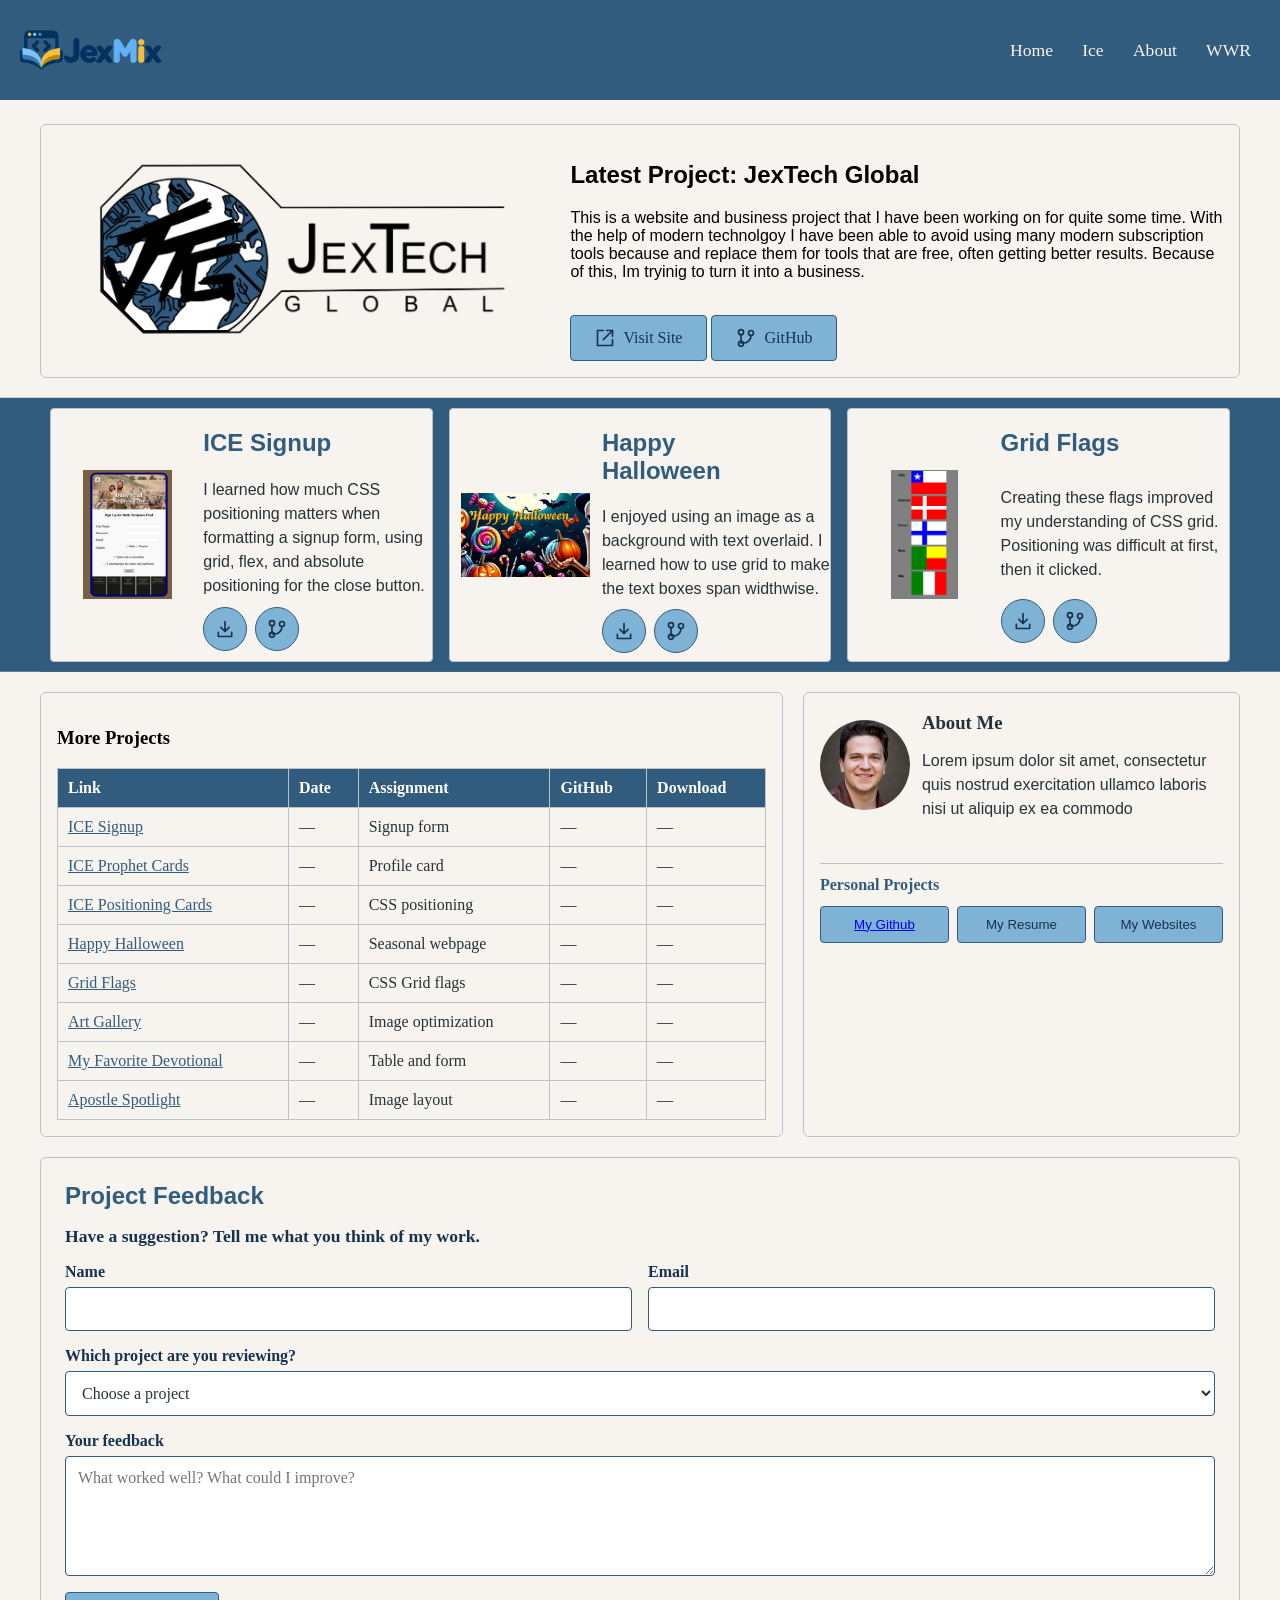
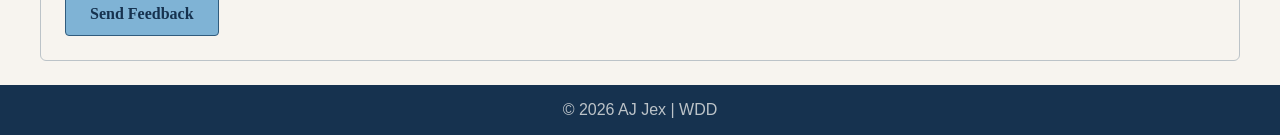
==== Portfolio/index.html @ 5627286b "Prepare WDD130 site for GitHub Pages" ====
<!DOCTYPE html>
<html>
    <head>
        <meta charset="UTF-8">
         <link rel="stylesheet" href="./styles/style.css">
        <Title>JexMix - Portfolio</Title>
    </head>
    <body>
        <header>
            <img class="logo" src="./images/jexmix-logo.png">
            <nav>
                <ul>
                    <li><a href="index.html">Home</a></li>
                    <li><a href="ice.html">Ice</a></li>
                    <li><a href="index.html#about">About</a></li>
                    <li><a href="../WWR-U1/wwr/index.html">WWR</a></li>
                </ul>
            </nav>
        </header>
        <main>
            <div class="hero latest-project">
                <div class="project-logo">
                    <img src="./images/jextechglobal-logo.png" alt="JexTech Global logo">
                    <img class="logo-wordmark" src="./images/jextechglobal-logo.png" alt="" aria-hidden="true">
                </div>
                    <aside>
                        <h1>Latest Project: JexTech Global</h1>
                        <p>This is a website and business project that I have been working on for quite some time. With the help of modern technolgoy I have been able to avoid using many modern subscription tools because and replace them for tools that are free, often getting better results. Because of this, Im tryinig to turn it into a business.</p>
                        <br>
                    <a class="github-btn site-btn" href="https://jextechglobal.com/" target="_blank" rel="noopener">
                        <svg viewBox="0 0 24 24" aria-hidden="true">
                            <path d="M14 3h7v7"/>
                            <path d="M21 3 10 14"/>
                            <path d="M10 3H3v18h18v-7"/>
                        </svg>
                        <span>Visit Site</span>
                    </a>

                    <button class="github-btn" type="button">
                        <svg viewBox="0 0 24 24" aria-hidden="true">
                            <circle cx="6" cy="5" r="3"/>
                            <circle cx="18" cy="6" r="3"/>
                            <circle cx="6" cy="19" r="3"/>
                            <path d="M6 8v8m12-7a9 9 0 0 1-9 9H6"/>
                        </svg>
                        <span>GitHub</span>
                    </button>                
                </aside>
            </div>
            <div class="carousel">
                <section>
                    <img src="../ice/signup/demo/image.png" alt="Preview of my ICE signup form">
                    <h2>ICE Signup</h2>
                    <p>I learned how much CSS positioning matters when formatting a signup form, using grid, flex, and absolute positioning for the close button.</p>
                    <div class="card-actions">
                        <button type="button" aria-label="Download project">
                            <svg viewBox="0 0 24 24" aria-hidden="true">
                                <path d="M12 3v12m-5-5 5 5 5-5"/>
                                <path d="M4 16v5h16v-5"/>
                            </svg>
                        </button>                  
                        <button type="button" aria-label="View project on GitHub">
                            <svg viewBox="0 0 24 24" aria-hidden="true">
                                <circle cx="6" cy="5" r="3"/>
                                <circle cx="18" cy="6" r="3"/>
                                <circle cx="6" cy="19" r="3"/>
                                <path d="M6 8v8m12-7a9 9 0 0 1-9 9H6"/>
                            </svg>
                        </button>
                    </div>
                </section>
                <section>
                    <img src="../ice/halloween/demo/image.png" alt="Preview of my ICE Halloween project">
                    <h2>Happy Halloween</h2>
                    <p>I enjoyed using an image as a background with text overlaid. I learned how to use grid to make the text boxes span widthwise.</p>
                    <div class="card-actions">
                        <button type="button" aria-label="Download project">
                            <svg viewBox="0 0 24 24" aria-hidden="true">
                                <path d="M12 3v12m-5-5 5 5 5-5"/>
                                <path d="M4 16v5h16v-5"/>
                            </svg>
                        </button>                  
                        <button type="button" aria-label="View project on GitHub">
                            <svg viewBox="0 0 24 24" aria-hidden="true">
                                <circle cx="6" cy="5" r="3"/>
                                 <circle cx="18" cy="6" r="3"/>
                                <circle cx="6" cy="19" r="3"/>
                                <path d="M6 8v8m12-7a9 9 0 0 1-9 9H6"/>
                            </svg>
                        </button>
                    </div>
                </section>
                <section>
                    <img src="../ice/grid_flags/demo/image.png" alt="Preview of my ICE grid flags project">
                    <h2>Grid Flags</h2>
                    <p>Creating these flags improved my understanding of CSS grid. Positioning was difficult at first, then it clicked.</p>
                    <div class="card-actions">
                        <button type="button" aria-label="Download project">
                            <svg viewBox="0 0 24 24" aria-hidden="true">
                                <path d="M12 3v12m-5-5 5 5 5-5"/>
                                <path d="M4 16v5h16v-5"/>
                            </svg>
                        </button>                  
                        <button type="button" aria-label="View project on GitHub">
                            <svg viewBox="0 0 24 24" aria-hidden="true">
                                <circle cx="6" cy="5" r="3"/>
                                <circle cx="18" cy="6" r="3"/>
                                <circle cx="6" cy="19" r="3"/>
                                <path d="M6 8v8m12-7a9 9 0 0 1-9 9H6"/>
                            </svg>
                        </button>
                    </div>
                </section>
            </div>
            <div class="table">
                <h3>More Projects</h3>

                <table>
                    <thead>
                        <tr>
                            <th scope="col">Link</th>
                            <th scope="col">Date</th>
                            <th scope="col">Assignment</th>
                            <th scope="col">GitHub</th>
                            <th scope="col">Download</th>
                        </tr>
                    </thead>

                    <tbody>
                        <tr>
                            <td><a href="ice.html#signup">ICE Signup</a></td>
                            <td title="Date not recorded">&mdash;</td>
                            <td>Signup form</td>
                            <td title="GitHub link not added yet">&mdash;</td>
                            <td title="Download not added yet">&mdash;</td>
                        </tr>
                        <tr>
                            <td><a href="ice.html#prophet-cards">ICE Prophet Cards</a></td>
                            <td title="Date not recorded">&mdash;</td>
                            <td>Profile card</td>
                            <td title="GitHub link not added yet">&mdash;</td>
                            <td title="Download not added yet">&mdash;</td>
                        </tr>
                        <tr>
                            <td><a href="ice.html#positioning">ICE Positioning Cards</a></td>
                            <td title="Date not recorded">&mdash;</td>
                            <td>CSS positioning</td>
                            <td title="GitHub link not added yet">&mdash;</td>
                            <td title="Download not added yet">&mdash;</td>
                        </tr>
                        <tr>
                            <td><a href="ice.html#halloween">Happy Halloween</a></td>
                            <td title="Date not recorded">&mdash;</td>
                            <td>Seasonal webpage</td>
                            <td title="GitHub link not added yet">&mdash;</td>
                            <td title="Download not added yet">&mdash;</td>
                        </tr>
                        <tr>
                            <td><a href="ice.html#grid-flags">Grid Flags</a></td>
                            <td title="Date not recorded">&mdash;</td>
                            <td>CSS Grid flags</td>
                            <td title="GitHub link not added yet">&mdash;</td>
                            <td title="Download not added yet">&mdash;</td>
                        </tr>
                        <tr>
                            <td><a href="ice.html#gallery">Art Gallery</a></td>
                            <td title="Date not recorded">&mdash;</td>
                            <td>Image optimization</td>
                            <td title="GitHub link not added yet">&mdash;</td>
                            <td title="Download not added yet">&mdash;</td>
                        </tr>
                        <tr>
                            <td><a href="ice.html#favorite-devo">My Favorite Devotional</a></td>
                            <td title="Date not recorded">&mdash;</td>
                            <td>Table and form</td>
                            <td title="GitHub link not added yet">&mdash;</td>
                            <td title="Download not added yet">&mdash;</td>
                        </tr>
                        <tr>
                            <td><a href="ice.html#apostle-spotlight">Apostle Spotlight</a></td>
                            <td title="Date not recorded">&mdash;</td>
                            <td>Image layout</td>
                            <td title="GitHub link not added yet">&mdash;</td>
                            <td title="Download not added yet">&mdash;</td>
                        </tr>
                    </tbody>
                </table>
            </div>
            <div class="about" id="about">
                <img id="profile" src="./images/aj-headshot-full.png">
                <h3>About Me</h3>
                <p>Lorem ipsum dolor sit amet, consectetur quis nostrud exercitation ullamco laboris nisi ut aliquip ex ea commodo</p>
                <br>
                <section>
                    <h4>Personal Projects</h4>
                    <button><a href="https://github.com/ArtieJames99">My Github</a></button>
                    <button>My Resume</button>
                    <button>My Websites</button>
                </section>
            </div>
            <form class="feedback-form">
                <h2>Project Feedback</h2>
                <h5>Have a suggestion? Tell me what you think of my work.</h5> <br>

                <div class="form-field">
                    <label for="visitor-name">Name</label>
                    <input
                        type="text"
                        id="visitor-name"
                        name="visitor-name"
                        autocomplete="name"
                        required>
                </div>

                <div class="form-field">
                    <label for="visitor-email">Email</label>
                    <input
                        type="email"
                        id="visitor-email"
                        name="visitor-email"
                        autocomplete="email"
                        required>
                </div>

                <div class="form-field full-width">
                    <label for="project">Which project are you reviewing?</label>
                    <select id="project" name="project" required>
                        <option value="">Choose a project</option>
                        <option value="wwr">White Water Rafting</option>
                        <option value="ice">ICE Challenge</option>
                        <option value="portfolio">My Portfolio</option>
                    </select>
                </div>

                <div class="form-field full-width">
                    <label for="feedback">Your feedback</label>
                    <textarea
                        id="feedback"
                        name="feedback"
                        rows="5"
                        placeholder="What worked well? What could I improve?"
                        required></textarea>
                </div>

                <button type="submit">Send Feedback</button>
            </form>
        </main>
    </body>
    <footer>
        <img class="logo" href="./images/jexmix-logo.png">
        <p>© 2026 AJ Jex | WDD </p>
    </footer>
</html>
---- Portfolio/styles/style.css ----
body {
    background-color: #f7f4ef;
    margin:0
}

header {
    width: 100%;
    height: 100px;
    background-color:#315c7d;
    /* background-image: linear-gradient(to bottom right, #4a90e2, #16324f); */
    display: flex;
    justify-content: space-between;
    align-items: center;

}

header nav ul{
    display:flex;
    gap: 1.2em;
    list-style-type: none;
    float: right;
    margin-right: 1.5em;
    color: #f7f4ef;
}

header .logo {
    max-width: 150px;
    margin: 15px;
    
}

nav li {
    margin: 5px;
    font-size: 1.1em;
}

nav li:hover {
    color: #f2c14e;
}

header nav a {
    color: inherit;
    text-decoration: none;
}

header nav a:focus-visible {
    color: #f2c14e;
    outline: 2px solid #f2c14e;
    outline-offset: 4px;
}

main {
    display: grid;
    grid-template-columns: minmax(0, 1.7fr) minmax(0, 1fr);
    gap: 20px;
    max-width: 1200px;
    margin: 24px auto;
    padding: 0 24px;
    
}

.ice-page .ice-preview {
    position: relative;
    min-width: 0;
    margin-block: 8px;
}

.ice-page .ice-preview img {
    position: absolute;
    inset: 0;
    width: 100%;
    height: 100%;
    object-fit: contain;
    aspect-ratio: auto;
    background: transparent;
}
.download-btn,
.github-btn {
    display: inline-flex;
    align-items: center;
    justify-content: center;
    gap: 8px;
    padding: 12px 24px;
    font: inherit;
    background-color: #7fb3d5;
    color: #16324f;
    border: 1px solid #315c7d;
    border-radius: 4px;
    cursor: pointer;
}

.download-btn svg,
.github-btn svg {
    width: 20px;
    height: 20px;
    flex-shrink: 0;
    fill: none;
    stroke: currentColor;
    stroke-width: 2;
    stroke-linecap: round;
    stroke-linejoin: round;
}

.download-btn:hover,
.github-btn:hover {
    background-color: #f2c14e;
}

.download-btn:focus-visible,
.github-btn:focus-visible {
    outline: 3px solid #16324f;
}

h1 {
    font-family: "Space Grotesk", "Helvetica Neue", Arial, sans-serif;
}

h2 {
    color: #315c7d;
    font-family: "Space Grotesk", "Helvetica Neue", Arial, sans-serif;
}

p {
    font-family: 'inter', sans-serif;
}

.hero,
.carousel {
    grid-column: 1 / -1;
}

.hero {
    display: grid;
    grid-template-columns: minmax(0, 3fr) minmax(0, 4fr);
    gap: 24px;
    padding: 16px;
    background-color: #f7f4ef;
    border: 1px solid #bcc3c8;
    border-radius: 6px;
}

.hero img {
    grid-column: 1;
    grid-row: 1 / 4;
    place-self: center;
    width: 85%;
    aspect-ratio: 1;
    background-color: gray; 
}

.carousel {
    display: grid;
    grid-template-columns: repeat(3, minmax(0, 1fr));
    gap: 16px;
    padding: 10px;
    background-color: #315c7d;
    box-shadow: 0 0 0 100vmax #315c7d;
    clip-path: inset(0 -100vmax);
}

.carousel section {
    background-color: #f7f4ef;
    border: 1px solid #bcc3c8;
    border-radius: 4px;
    display: grid;
    grid-template-columns: 2fr 2fr 1fr;
}

.carousel section img {
    grid-column: 1;
    grid-row: 1 / 4;
    place-self: center;
    width: 85%;
    aspect-ratio: 1;
    object-fit: contain;
}

.carousel section h2 {
    grid-column: 2;
}

.carousel section p {
    grid-column: 2 / 4;
    margin: 0;
    color: #263238;
    line-height: 1.5;
}

.carousel .card-actions {
    grid-column: 2 / -1;
    display: flex;
    gap: 8px;
    padding: 8px 0;
}

.carousel .card-actions button {
    display: inline-flex;
    align-items: center;
    justify-content: center;
    width: 44px;
    height: 44px;
    padding: 0;
    border: 1px solid #315c7d;
    border-radius: 50%;
    background-color: #7fb3d5;
    color: #16324f;
    cursor: pointer;
}

.carousel .card-actions svg {
    width: 20px;
    height: 20px;
    fill: none;
    stroke: currentColor;
    stroke-width: 2;
    stroke-linecap: round;
    stroke-linejoin: round;
}

.carousel .card-actions button:hover {
    background-color: #f2c14e;
}

.carousel .card-actions button:focus-visible {
    outline: 3px solid #16324f;
    outline-offset: 3px;
}
.hero img {
    width: 30%;

}

/* table section */
.table {
    margin: 0;
    grid-column: 1 / 2;
    min-width: 0;
    overflow-x: auto;
    padding: 16px;
    background-color: #f7f4ef;
    border: 1px solid #bcc3c8;
    border-radius: 6px;
}

.table h2 {
    margin: 0 0 16px;
    color: #16324f;
}

.table table {
    width: 100%;
    border-collapse: collapse;
    color: #263238;
}

.table th,
.table td {
    padding: 10px;
    text-align: left;
    border: 1px solid #bcc3c8;
}

.table th {
    background-color: #315c7d;
    color: white;
}

.table tbody tr:nth-child(even) {
    background-color: #f7f4ef;
}

.table a {
    color: #315c7d;
}

.table a:hover {
    text-decoration: none;
}

/*about section*/

.about {
    grid-column: 2;
    display: grid;
    grid-template-columns: 90px minmax(0, 1fr);
    gap: 12px;
    align-content: start;
    padding: 16px;
    border: 1px solid #bcc3c8;
    border-radius: 6px;
}

.about #profile {
    grid-column: 1;
    grid-row: 1/3;
    width: 100%;
    aspect-ratio: 1;
    object-fit: cover;
    object-position: center top;
    border-radius: 50%;
    margin: auto 0;
}

.about h3 {
    grid-column: 2;
    margin: 0;
    color: #263238;
    line-height: 1.5;
}

.about p {
    grid-column: 2;
    margin: 0;
    color: #263238;
    line-height: 1.5;
}

.about section {
    grid-column: 1 / -1;
    display: grid;
    grid-template-columns: repeat(3, minmax(0, 1fr));
    gap: 8px;
    padding-top: 12px;
    border-top: 1px solid #bcc3c8;
}

.about section h4 {
    grid-column: 1 / -1;
    margin: 0 0 4px;
    color: #315c7d;
}

.about section button {
    padding: 10px 6px;
    background-color: #7fb3d5;
    color: #16324f;
    border: 1px solid #315c7d;
    border-radius: 4px;
    cursor: pointer;
}

.about section button:hover {
    background-color: #f2c14e;
}

/* Feedback form */
.feedback-form {
    grid-column: 1 / -1;
    display: grid;
    grid-template-columns: repeat(2, minmax(0, 1fr));
    gap: 16px;
    padding: 24px;
    background-color: #f7f4ef;
    border: 1px solid #bcc3c8;
    border-radius: 6px;
}

.feedback-form h2,
.feedback-form > p {
    grid-column: 1 / -1;
    margin: 0;
}

.feedback-form h5 {
    color: #16324f;
    margin:0;
    font-size: 1.1em;
}

.feedback-form p {
    color: #263238;
    line-height: 1.5;
}

.feedback-form .form-field {
    display: flex;
    flex-direction: column;
    gap: 6px;
    min-width: 0;
}

.feedback-form .full-width {
    grid-column: 1 / -1;
}

.feedback-form label {
    color: #16324f;
    font-weight: bold;
}

.feedback-form input,
.feedback-form select,
.feedback-form textarea {
    box-sizing: border-box;
    width: 100%;
    padding: 12px;
    font: inherit;
    color: #263238;
    background-color: white;
    border: 1px solid #315c7d;
    border-radius: 4px;
}

.feedback-form textarea {
    resize: vertical;
    min-height: 120px;
}

.feedback-form button {
    grid-column: 1 / -1;
    justify-self: start;
    padding: 12px 24px;
    font: inherit;
    font-weight: bold;
    color: #16324f;
    background-color: #7fb3d5;
    border: 1px solid #315c7d;
    border-radius: 4px;
    cursor: pointer;
}

.feedback-form button:hover {
    background-color: #f2c14e;
}

.feedback-form input:focus-visible,
.feedback-form select:focus-visible,
.feedback-form textarea:focus-visible,
.feedback-form button:focus-visible {
    outline: 3px solid #315c7d;
    outline-offset: 3px;
}

footer {
    text-align: center;
    background-color: #16324f;
    color:#bcc3c8;
    display: flex;
    align-items: center;
    justify-content: center;
}



/* Keep ICE site links styled like the other project buttons. */
.ice-page .site-btn {
    text-decoration: none;
}

/* Preserve the globe colors while darkening the wordmark and outer bracket. */
.latest-project .project-logo {
    display: grid;
    grid-column: 1;
    grid-row: 1;
    place-self: center;
    width: 100%;
    max-width: 420px;
}

.latest-project .project-logo img {
    grid-area: 1 / 1;
    width: 100%;
    height: auto;
    aspect-ratio: auto;
    background: transparent;
}

.latest-project .project-logo .logo-wordmark {
    /* Protect the globe inside the bracket while darkening the text and frame. */
    clip-path: polygon(evenodd,
        0 0, 100% 0, 100% 100%, 0 100%, 0 0,
        2.6% 27%, 12.5% 3.8%, 35% 3.8%, 44.3% 26%,
        44.3% 70.7%, 35% 94.2%, 12.5% 94.2%, 2.6% 71%,
        2.6% 27%
    );
    filter: brightness(0);
}

.latest-project .site-btn {
    text-decoration: none;
}
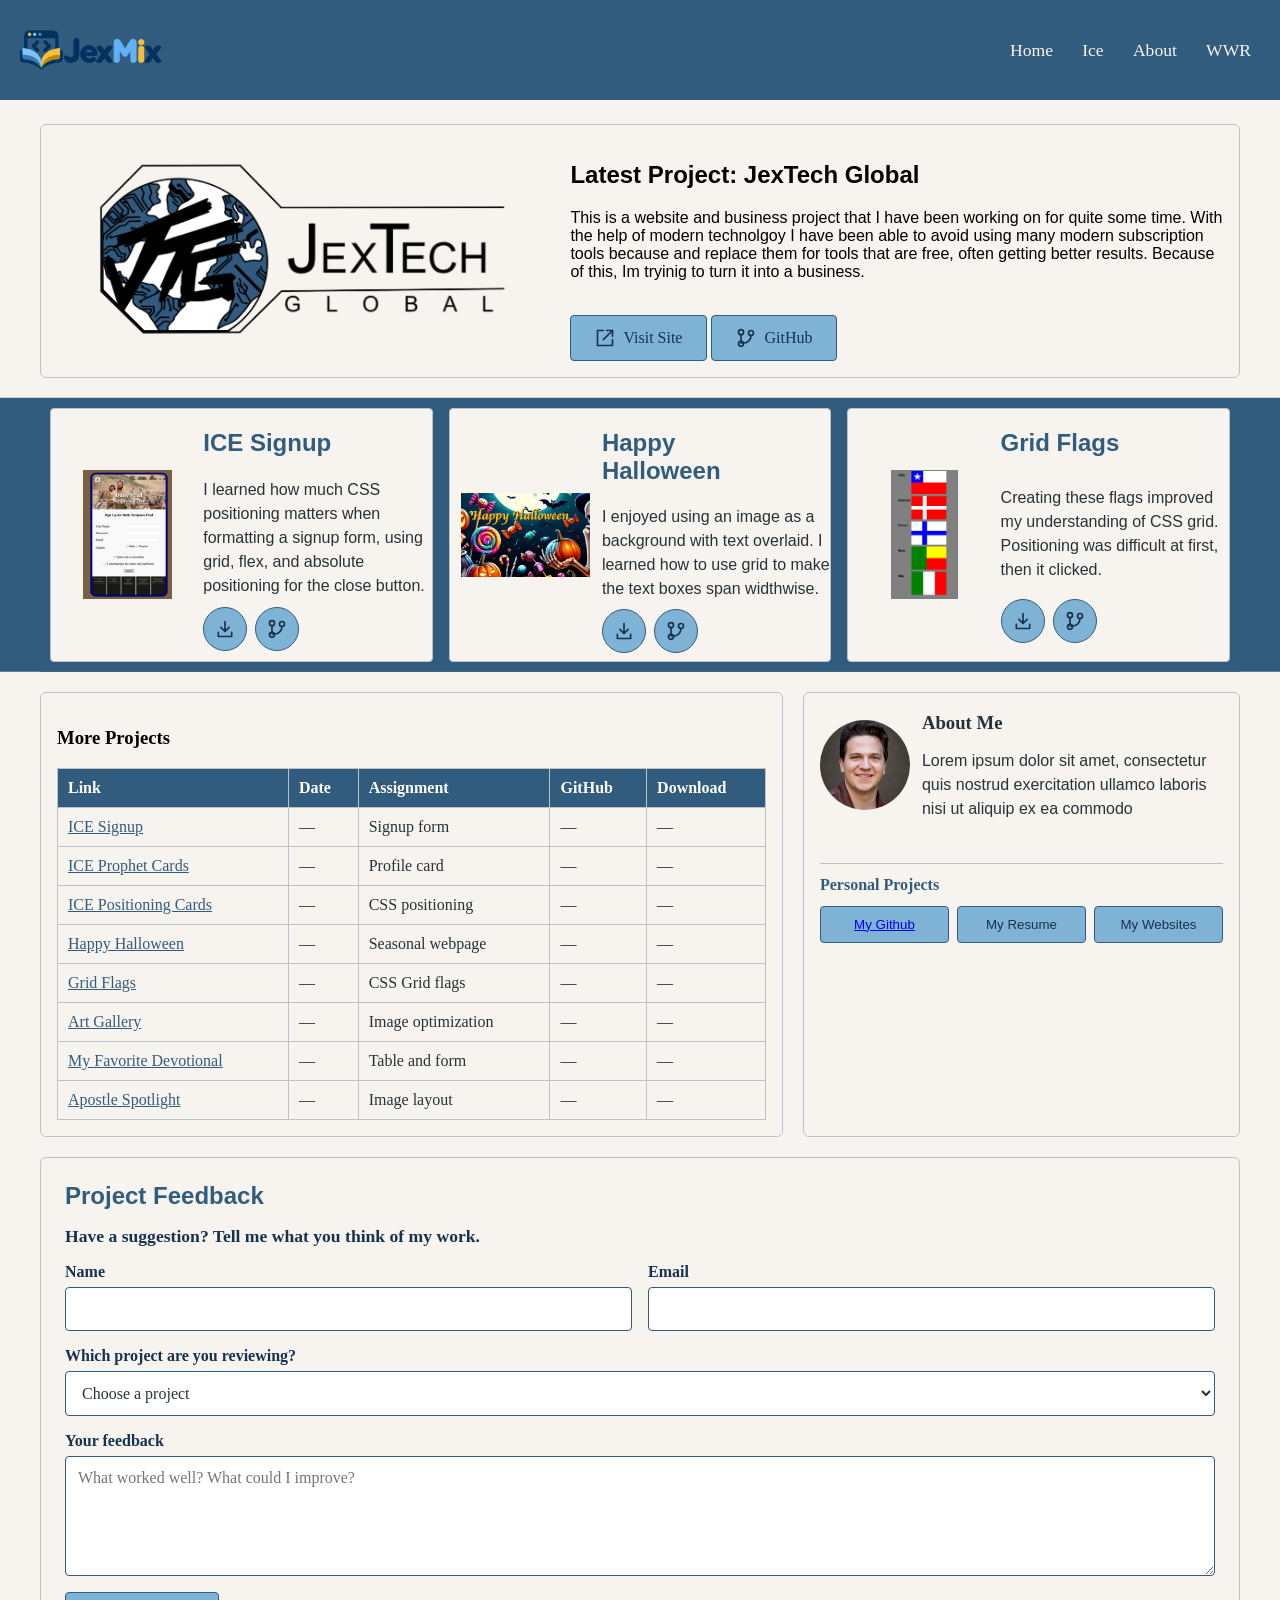
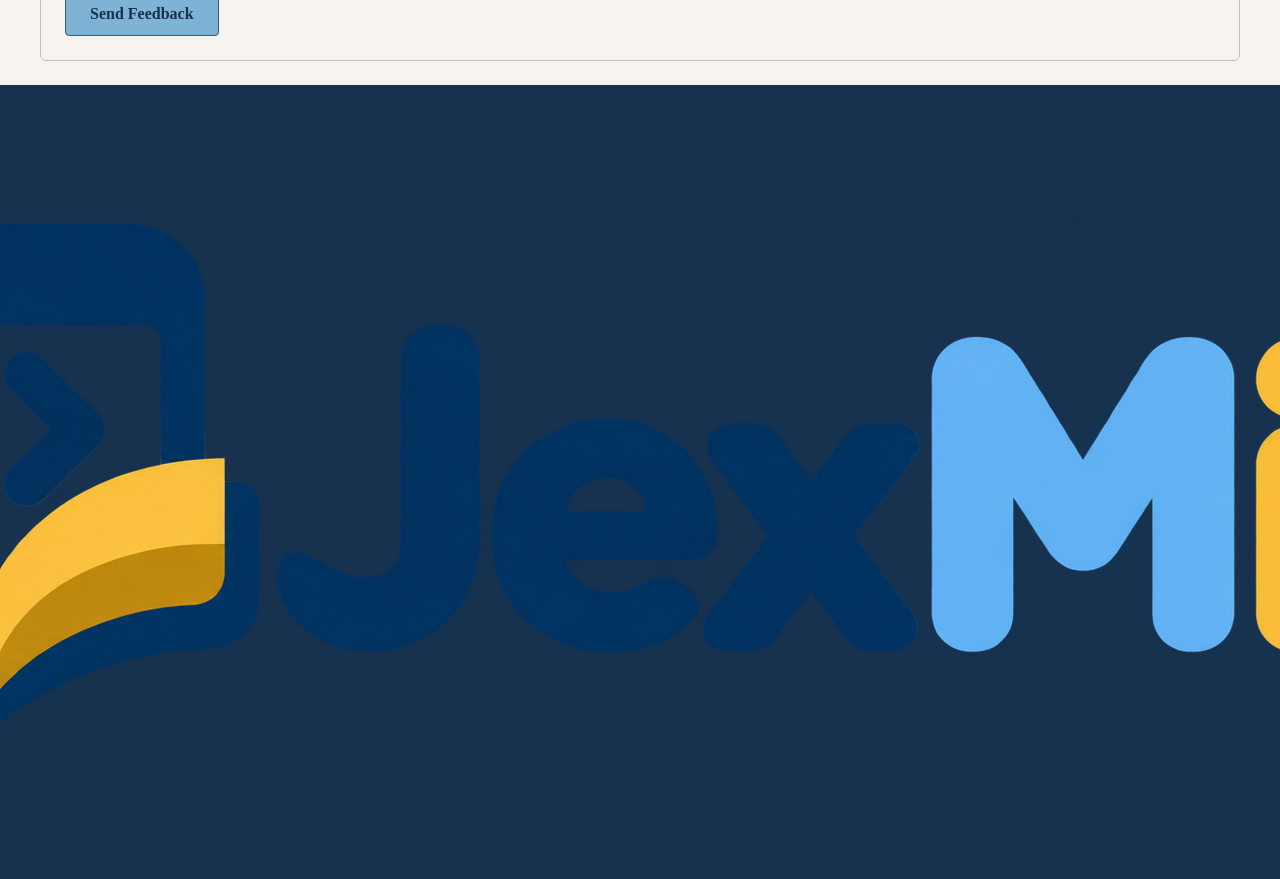
==== commit 26f1503f: "Move portfolio landing page to WDD root" ====
--- a/Portfolio/index.html
+++ b/Portfolio/index.html
@@ -1,253 +1,12 @@
 <!DOCTYPE html>
-<html>
-    <head>
-        <meta charset="UTF-8">
-         <link rel="stylesheet" href="./styles/style.css">
-        <Title>JexMix - Portfolio</Title>
-    </head>
-    <body>
-        <header>
-            <img class="logo" src="./images/jexmix-logo.png">
-            <nav>
-                <ul>
-                    <li><a href="index.html">Home</a></li>
-                    <li><a href="ice.html">Ice</a></li>
-                    <li><a href="index.html#about">About</a></li>
-                    <li><a href="../WWR-U1/wwr/index.html">WWR</a></li>
-                </ul>
-            </nav>
-        </header>
-        <main>
-            <div class="hero latest-project">
-                <div class="project-logo">
-                    <img src="./images/jextechglobal-logo.png" alt="JexTech Global logo">
-                    <img class="logo-wordmark" src="./images/jextechglobal-logo.png" alt="" aria-hidden="true">
-                </div>
-                    <aside>
-                        <h1>Latest Project: JexTech Global</h1>
-                        <p>This is a website and business project that I have been working on for quite some time. With the help of modern technolgoy I have been able to avoid using many modern subscription tools because and replace them for tools that are free, often getting better results. Because of this, Im tryinig to turn it into a business.</p>
-                        <br>
-                    <a class="github-btn site-btn" href="https://jextechglobal.com/" target="_blank" rel="noopener">
-                        <svg viewBox="0 0 24 24" aria-hidden="true">
-                            <path d="M14 3h7v7"/>
-                            <path d="M21 3 10 14"/>
-                            <path d="M10 3H3v18h18v-7"/>
-                        </svg>
-                        <span>Visit Site</span>
-                    </a>
-
-                    <button class="github-btn" type="button">
-                        <svg viewBox="0 0 24 24" aria-hidden="true">
-                            <circle cx="6" cy="5" r="3"/>
-                            <circle cx="18" cy="6" r="3"/>
-                            <circle cx="6" cy="19" r="3"/>
-                            <path d="M6 8v8m12-7a9 9 0 0 1-9 9H6"/>
-                        </svg>
-                        <span>GitHub</span>
-                    </button>                
-                </aside>
-            </div>
-            <div class="carousel">
-                <section>
-                    <img src="../ice/signup/demo/image.png" alt="Preview of my ICE signup form">
-                    <h2>ICE Signup</h2>
-                    <p>I learned how much CSS positioning matters when formatting a signup form, using grid, flex, and absolute positioning for the close button.</p>
-                    <div class="card-actions">
-                        <button type="button" aria-label="Download project">
-                            <svg viewBox="0 0 24 24" aria-hidden="true">
-                                <path d="M12 3v12m-5-5 5 5 5-5"/>
-                                <path d="M4 16v5h16v-5"/>
-                            </svg>
-                        </button>                  
-                        <button type="button" aria-label="View project on GitHub">
-                            <svg viewBox="0 0 24 24" aria-hidden="true">
-                                <circle cx="6" cy="5" r="3"/>
-                                <circle cx="18" cy="6" r="3"/>
-                                <circle cx="6" cy="19" r="3"/>
-                                <path d="M6 8v8m12-7a9 9 0 0 1-9 9H6"/>
-                            </svg>
-                        </button>
-                    </div>
-                </section>
-                <section>
-                    <img src="../ice/halloween/demo/image.png" alt="Preview of my ICE Halloween project">
-                    <h2>Happy Halloween</h2>
-                    <p>I enjoyed using an image as a background with text overlaid. I learned how to use grid to make the text boxes span widthwise.</p>
-                    <div class="card-actions">
-                        <button type="button" aria-label="Download project">
-                            <svg viewBox="0 0 24 24" aria-hidden="true">
-                                <path d="M12 3v12m-5-5 5 5 5-5"/>
-                                <path d="M4 16v5h16v-5"/>
-                            </svg>
-                        </button>                  
-                        <button type="button" aria-label="View project on GitHub">
-                            <svg viewBox="0 0 24 24" aria-hidden="true">
-                                <circle cx="6" cy="5" r="3"/>
-                                 <circle cx="18" cy="6" r="3"/>
-                                <circle cx="6" cy="19" r="3"/>
-                                <path d="M6 8v8m12-7a9 9 0 0 1-9 9H6"/>
-                            </svg>
-                        </button>
-                    </div>
-                </section>
-                <section>
-                    <img src="../ice/grid_flags/demo/image.png" alt="Preview of my ICE grid flags project">
-                    <h2>Grid Flags</h2>
-                    <p>Creating these flags improved my understanding of CSS grid. Positioning was difficult at first, then it clicked.</p>
-                    <div class="card-actions">
-                        <button type="button" aria-label="Download project">
-                            <svg viewBox="0 0 24 24" aria-hidden="true">
-                                <path d="M12 3v12m-5-5 5 5 5-5"/>
-                                <path d="M4 16v5h16v-5"/>
-                            </svg>
-                        </button>                  
-                        <button type="button" aria-label="View project on GitHub">
-                            <svg viewBox="0 0 24 24" aria-hidden="true">
-                                <circle cx="6" cy="5" r="3"/>
-                                <circle cx="18" cy="6" r="3"/>
-                                <circle cx="6" cy="19" r="3"/>
-                                <path d="M6 8v8m12-7a9 9 0 0 1-9 9H6"/>
-                            </svg>
-                        </button>
-                    </div>
-                </section>
-            </div>
-            <div class="table">
-                <h3>More Projects</h3>
-
-                <table>
-                    <thead>
-                        <tr>
-                            <th scope="col">Link</th>
-                            <th scope="col">Date</th>
-                            <th scope="col">Assignment</th>
-                            <th scope="col">GitHub</th>
-                            <th scope="col">Download</th>
-                        </tr>
-                    </thead>
-
-                    <tbody>
-                        <tr>
-                            <td><a href="ice.html#signup">ICE Signup</a></td>
-                            <td title="Date not recorded">&mdash;</td>
-                            <td>Signup form</td>
-                            <td title="GitHub link not added yet">&mdash;</td>
-                            <td title="Download not added yet">&mdash;</td>
-                        </tr>
-                        <tr>
-                            <td><a href="ice.html#prophet-cards">ICE Prophet Cards</a></td>
-                            <td title="Date not recorded">&mdash;</td>
-                            <td>Profile card</td>
-                            <td title="GitHub link not added yet">&mdash;</td>
-                            <td title="Download not added yet">&mdash;</td>
-                        </tr>
-                        <tr>
-                            <td><a href="ice.html#positioning">ICE Positioning Cards</a></td>
-                            <td title="Date not recorded">&mdash;</td>
-                            <td>CSS positioning</td>
-                            <td title="GitHub link not added yet">&mdash;</td>
-                            <td title="Download not added yet">&mdash;</td>
-                        </tr>
-                        <tr>
-                            <td><a href="ice.html#halloween">Happy Halloween</a></td>
-                            <td title="Date not recorded">&mdash;</td>
-                            <td>Seasonal webpage</td>
-                            <td title="GitHub link not added yet">&mdash;</td>
-                            <td title="Download not added yet">&mdash;</td>
-                        </tr>
-                        <tr>
-                            <td><a href="ice.html#grid-flags">Grid Flags</a></td>
-                            <td title="Date not recorded">&mdash;</td>
-                            <td>CSS Grid flags</td>
-                            <td title="GitHub link not added yet">&mdash;</td>
-                            <td title="Download not added yet">&mdash;</td>
-                        </tr>
-                        <tr>
-                            <td><a href="ice.html#gallery">Art Gallery</a></td>
-                            <td title="Date not recorded">&mdash;</td>
-                            <td>Image optimization</td>
-                            <td title="GitHub link not added yet">&mdash;</td>
-                            <td title="Download not added yet">&mdash;</td>
-                        </tr>
-                        <tr>
-                            <td><a href="ice.html#favorite-devo">My Favorite Devotional</a></td>
-                            <td title="Date not recorded">&mdash;</td>
-                            <td>Table and form</td>
-                            <td title="GitHub link not added yet">&mdash;</td>
-                            <td title="Download not added yet">&mdash;</td>
-                        </tr>
-                        <tr>
-                            <td><a href="ice.html#apostle-spotlight">Apostle Spotlight</a></td>
-                            <td title="Date not recorded">&mdash;</td>
-                            <td>Image layout</td>
-                            <td title="GitHub link not added yet">&mdash;</td>
-                            <td title="Download not added yet">&mdash;</td>
-                        </tr>
-                    </tbody>
-                </table>
-            </div>
-            <div class="about" id="about">
-                <img id="profile" src="./images/aj-headshot-full.png">
-                <h3>About Me</h3>
-                <p>Lorem ipsum dolor sit amet, consectetur quis nostrud exercitation ullamco laboris nisi ut aliquip ex ea commodo</p>
-                <br>
-                <section>
-                    <h4>Personal Projects</h4>
-                    <button><a href="https://github.com/ArtieJames99">My Github</a></button>
-                    <button>My Resume</button>
-                    <button>My Websites</button>
-                </section>
-            </div>
-            <form class="feedback-form">
-                <h2>Project Feedback</h2>
-                <h5>Have a suggestion? Tell me what you think of my work.</h5> <br>
-
-                <div class="form-field">
-                    <label for="visitor-name">Name</label>
-                    <input
-                        type="text"
-                        id="visitor-name"
-                        name="visitor-name"
-                        autocomplete="name"
-                        required>
-                </div>
-
-                <div class="form-field">
-                    <label for="visitor-email">Email</label>
-                    <input
-                        type="email"
-                        id="visitor-email"
-                        name="visitor-email"
-                        autocomplete="email"
-                        required>
-                </div>
-
-                <div class="form-field full-width">
-                    <label for="project">Which project are you reviewing?</label>
-                    <select id="project" name="project" required>
-                        <option value="">Choose a project</option>
-                        <option value="wwr">White Water Rafting</option>
-                        <option value="ice">ICE Challenge</option>
-                        <option value="portfolio">My Portfolio</option>
-                    </select>
-                </div>
-
-                <div class="form-field full-width">
-                    <label for="feedback">Your feedback</label>
-                    <textarea
-                        id="feedback"
-                        name="feedback"
-                        rows="5"
-                        placeholder="What worked well? What could I improve?"
-                        required></textarea>
-                </div>
-
-                <button type="submit">Send Feedback</button>
-            </form>
-        </main>
-    </body>
-    <footer>
-        <img class="logo" href="./images/jexmix-logo.png">
-        <p>© 2026 AJ Jex | WDD </p>
-    </footer>
-</html>+<html lang="en">
+<head>
+    <meta charset="UTF-8">
+    <meta name="viewport" content="width=device-width, initial-scale=1.0">
+    <meta http-equiv="refresh" content="0; url=../index.html">
+    <title>AJ Jex Portfolio</title>
+</head>
+<body>
+    <p>The portfolio has moved to the <a href="../index.html">WDD home page</a>.</p>
+</body>
+</html>
